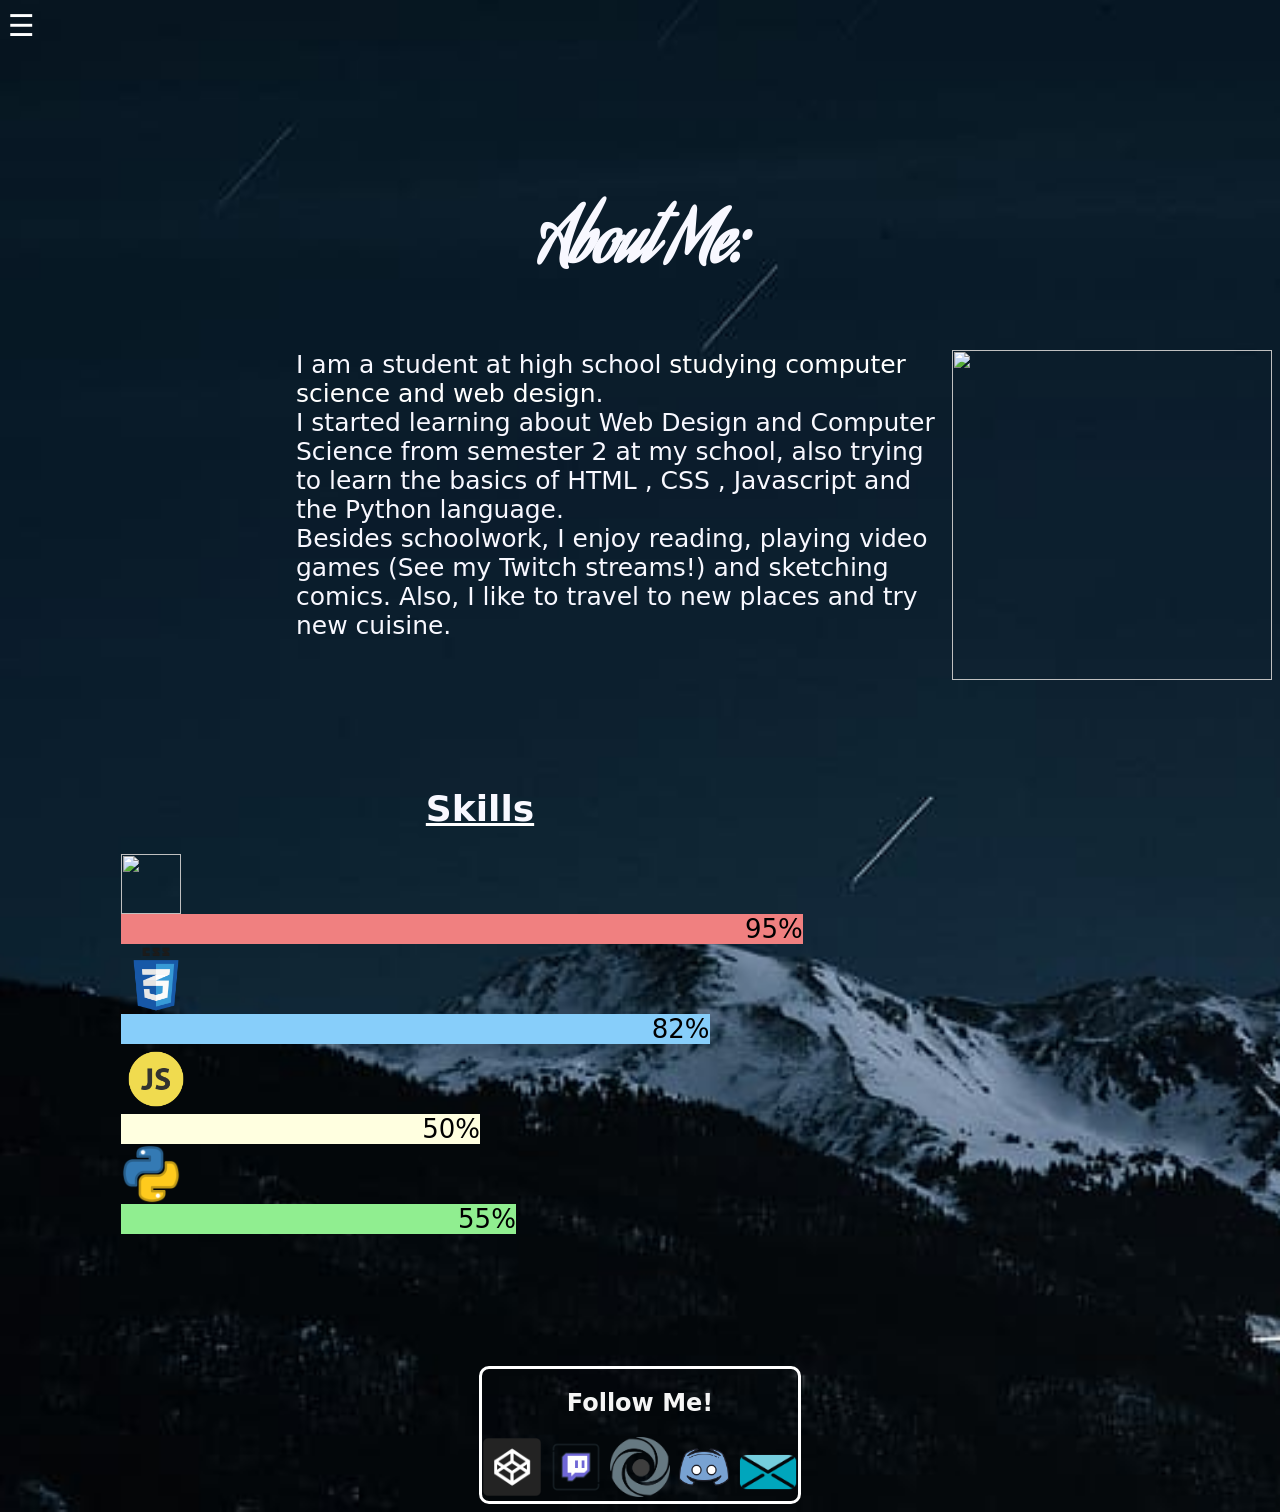
==== About Me.html @ 362b66c5 "Create webpage" ====
<!DOCTYPE html>
<html lang="en">
<head>
    <meta charset="UTF-8">
    <meta name="viewport" content="width=device-width, initial-scale=1.0">
    <link href="info.css" rel="stylesheet" type="text/css">
    <title>About Me</title>
</head>
<body>
    <div id=nav class=sideNav>
        <a href="javascript:void(0)" class="closebtn" onclick="closeNav()">&times;</a>
        <a href="Rabab_Rahman.html">Home</a>
        <a href="About Me.html">About Me</a>
        <a href="creations.html">Projects</a>
        <a href="interests.html">My Interests</a>
        <a href="beliefs.html">What I believe...</a></div>
    </div>
    <span style="font-size:30px;cursor:pointer" onclick="openNav()">&#9776</span>
<div class= focus-in-expand>
<h1>About Me:</h1></div>
</div>
<img src="Rabab_picture.jpg"align=right width= 320px height=330px>
<div class="box">
<p>  I am a student at high school <span>studying computer science and web design</span>. <br>I started learning about Web Design and Computer Science from semester 2 at my school, also trying to learn the basics of HTML , CSS , Javascript and the Python language.<br> Besides schoolwork, I enjoy reading, playing video games (See my Twitch streams!) and sketching comics. Also, I like to travel to new places and try new cuisine.</p>  </div>
<div class= skills>
    <h1 style= "font-family: system-ui; font-size: 36px;">Skills</h1>
    <img src="iconfinder_html5_386722.png" width=60px height="60px" style="display: block;" align=center>
    <div class=html>95%</div>
    <img src="iconfinder_css3_294692.png" width=70px height=70px align= center style="display: block;">
    <div class= CSS>82%</div>
    <img src= "iconfinder_code-programming-javascript-software-develop-command-language_652581.png" width=70px; height=70px; style="display: block;">
    <div class= JS>50%</div> 
    <img src="iconfinder_267_Python_4518857.png" width=60px height="60px" style="display: block;">
    <div class= python>55%</div>
</div>
<button onclick="topFunction()" id="myBtn" title="Go to top">Back to Top</button>
<div class= multimedia-container>
<div class="multimedia">
    <h2>Follow Me!</h2> 
    <a href="https://codepen.io/Rababr1"><img src="iconfinder_56_939818.png" width="60px" height=60px></a>
     <a href=https://www.twitch.tv/rababr1><img src="iconfinder_twitch_5017729.png"width="60px" height=60px></a>
     <a href="https://repl.it/@RababRahman"><img src="repl.it button.png" width="60px" height=60px></a>
     <a href="https:discord.com"><img src="icons8-discord-100.png" width="60px" height="60px"></a>
     <a href="mailto:rababr1@educbe.ca"><img src="iconfinder_web_5_3924900.png" width="60px" height=50px></a></div></div>
     <script src="finalR.js"></script>
     <script>//Get the button:
        mybutton = document.getElementById("myBtn");
        
        // When the user scrolls down 20px from the top of the document, show the button
        window.onscroll = function() {scrollFunction()};
        
        function scrollFunction() {
          if (document.body.scrollTop > 20 || document.documentElement.scrollTop > 20) {
            mybutton.style.display = "block";
          } else {
            mybutton.style.display = "none";
          }
        }
        
        // When the user clicks on the button, scroll to the top of the document
        function topFunction() {
          document.body.scrollTop = 0; // For Safari
          document.documentElement.scrollTop = 0; // For Chrome, Firefox, IE and Opera
        }</script>
</div>
</body>
</html>
---- info.css ----
body{
  background-image: url(background_image4.jpg);
  background-size:cover
  /*background-attachement=fixed;*/
}
h1{
  font-family: Aguafina Script;
  color:ghostwhite;
  text-align: center;
  padding: top 150px;
  margin-top: 4cm;
  font-size: 70px;
}
.text-shadow-drop-left {
	-webkit-animation: text-shadow-drop-left 0.6s both;
	        animation: text-shadow-drop-left 0.6s both;
}

/* ----------------------------------------------
 * Generated by Animista on 2020-5-9 12:16:41
 * Licensed under FreeBSD License.
 * See http://animista.net/license for more info. 
 * w: http://animista.net, t: @cssanimista
 * ---------------------------------------------- */

/**
 * ----------------------------------------
 * @animation text-shadow-drop-left
 * ----------------------------------------
 */
 @-webkit-keyframes text-shadow-drop-left {
    0% {
      text-shadow: 0 0 0 rgba(0, 0, 0, 0);
    }
    100% {
      text-shadow: -6px 0 18px rgba(0, 0, 0, 0.35);
    }
  }
  @keyframes text-shadow-drop-left {
    0% {
      text-shadow: 0 0 0 rgba(0, 0, 0, 0);
    }
    100% {
      text-shadow: -6px 0 18px rgba(0, 0, 0, 0.35);
    }
  }
  
p{
    font-size: 36px;
    color:ghostwhite;
    font-family:system-ui;
    margin-left: 3in;
    margin-right:3in;
}
.bottom{
    background-color: crimson;
    margin-top: 10cm;
}
@font-face{
  font-family: Aguafina Script;
  src: url("AguafinaScript-Regular.ttf");
}
.multimedia-container{
  text-align: center;
}
.multimedia{
  position:auto absolute;
  border-radius: 10px;
  border:solid white;
  display: inline-block;
}
h2{
  font-family: system-ui;
  color:whitesmoke
}

h3{
  font-family: Moongloss;
  color:whitesmoke;
  font-size: 36px;
  text-decoration:black underline ;
}
@font-face{
  font-family: Moongloss;
  src: url("MoonGlossDisplayMedium.otf");
}
.focus-in-expand {
	-webkit-animation: focus-in-expand 1s cubic-bezier(0.250, 0.460, 0.450, 0.940) both;
	        animation: focus-in-expand 1s cubic-bezier(0.250, 0.460, 0.450, 0.940) both;
}
/* ----------------------------------------------
 * Generated by Animista on 2020-5-19 16:31:30
 * Licensed under FreeBSD License.
 * See http://animista.net/license for more info. 
 * w: http://animista.net, t: @cssanimista
 * ---------------------------------------------- */

/**
 * ----------------------------------------
 * animation focus-in-expand
 * ----------------------------------------
 */
 @-webkit-keyframes focus-in-expand {
  0% {
    letter-spacing: -0.5em;
    -webkit-filter: blur(12px);
            filter: blur(12px);
    opacity: 0;
  }
  100% {
    -webkit-filter: blur(0px);
            filter: blur(0px);
    opacity: 1;
  }
}
@keyframes focus-in-expand {
  0% {
    letter-spacing: -0.5em;
    -webkit-filter: blur(12px);
            filter: blur(12px);
    opacity: 0;
  }
  100% {
    -webkit-filter: blur(0px);
            filter: blur(0px);
    opacity: 1;
  }
}

.sideNav{
  height: 90vw;
  width: 0;
  position: absolute;

  z-index: 1;
  top: 0vw;
  left: 0;
  background-image: url(astronomy.jpg);
  background-size:cover;
  /*background-attachement:fixed;*/
  overflow-x: hidden;
  padding-top: 60px;
  transition: 0.5s;

}
span{
  color: white;
  font-family: system-ui;
}
.sideNav a{
  padding: 8px 8px 8px 32px;
text-decoration: none;
font-size: 25px;
color:ghostwhite;
font-size: 50px;
display: block;
transition: 0.3s;
font-family: system-ui;
font-weight: normal;
}
.sideNav a hover{
color: #f1f1f1;
}
.sideNav .closebtn{
position: absolute;
top: 0;
right: 25px;
font-size: 36px;
margin-left: 50px;
}
a{
text-align: center;
}
@media screen and (max-height: 450px) {
.sidenav {padding-top: 15px;}
.sidenav a {font-size: 18px;}
}
.multimedia img:hover{
  opacity:0.8
}
p{
  font-size: 25px;
}
/* Make sure that padding behaves as expected */
* {box-sizing:border-box}

.skills {
  text-align: right; /* Right-align text */
  color:black; /* White text color */
  font-family: system-ui;
  font-size: 36px;
  align-content: center;
}

.html {width: 95%;; background-color: lightcoral;
font-size: 26px;} /* Red */
.CSS {width: 82%; background-color:lightskyblue;font-size:26px} /* Blue */
.JS {width: 50%; background-color:lightyellow;font-size: 26px;} /* Yellow */
.python{width:55%; background-color: lightgreen;font-size:26px;}
#myBtn {
  display: none; /* Hidden by default */
  position: fixed; /* Fixed/sticky position */
  bottom: 20px; /* Place the button at the bottom of the page */
  right: 30px; /* Place the button 30px from the right */
  z-index: 99; /* Make sure it does not overlap */
  border: none; /* Remove borders */
  outline: none; /* Remove outline */
  background-color:lightslategray; /* Set a background color */
  color: white; /* Text color */
  cursor: pointer; /* Add a mouse pointer on hover */
  padding: 15px; /* Some padding */
  border-radius: 10px; /* Rounded corners */
  font-size: 18px; /* Increase font size */
}

#myBtn:hover {
  background-color: #555; /* Add a dark-grey background on hover */
}
.skills{
  border:none;
  padding: 3cm;
  margin-bottom: 0.5cm;
}
.skills h1{
  margin-top: 10px;
  text-decoration: white underline;
}
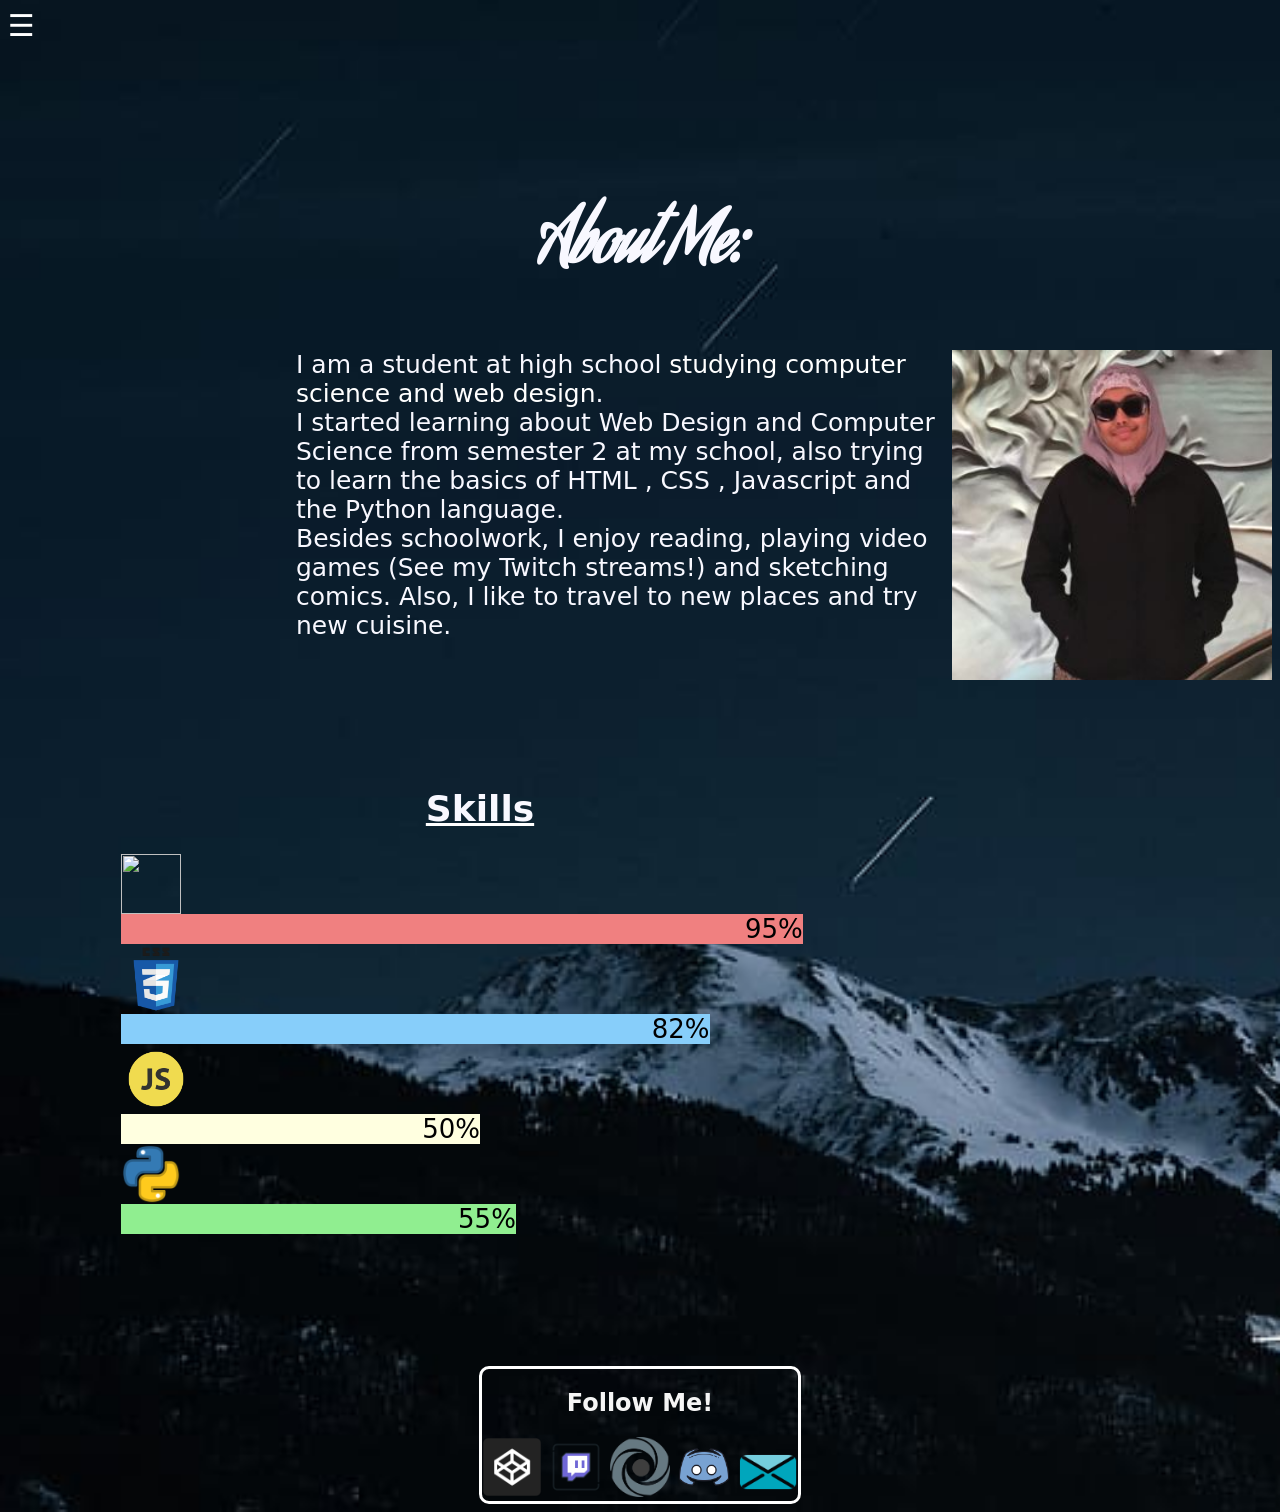
==== commit 44a08e6f: "Update About Me.html" ====
--- a/About Me.html
+++ b/About Me.html
@@ -19,7 +19,7 @@
 <div class= focus-in-expand>
 <h1>About Me:</h1></div>
 </div>
-<img src="Rabab_picture.jpg"align=right width= 320px height=330px>
+<img src="Rabab_picture.JPG"align=right width= 320px height=330px>
 <div class="box">
 <p>  I am a student at high school <span>studying computer science and web design</span>. <br>I started learning about Web Design and Computer Science from semester 2 at my school, also trying to learn the basics of HTML , CSS , Javascript and the Python language.<br> Besides schoolwork, I enjoy reading, playing video games (See my Twitch streams!) and sketching comics. Also, I like to travel to new places and try new cuisine.</p>  </div>
 <div class= skills>
@@ -64,4 +64,4 @@
         }</script>
 </div>
 </body>
-</html>+</html>
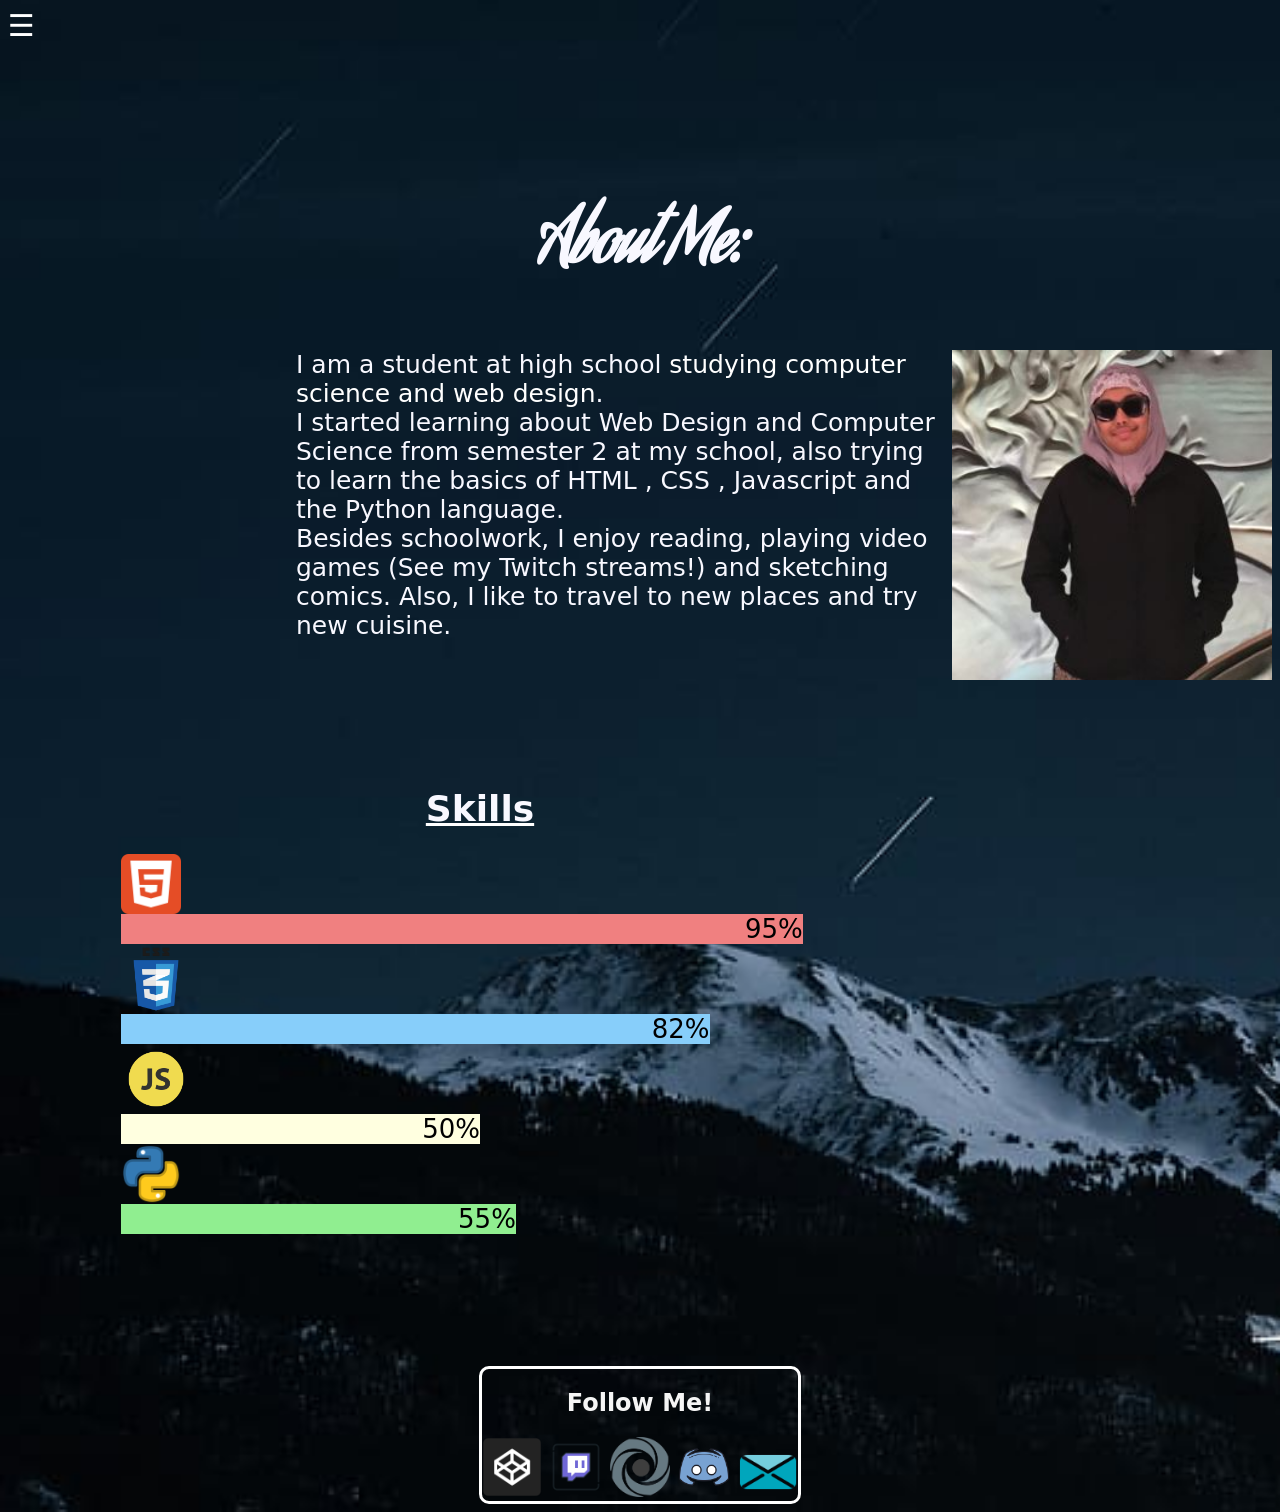
==== commit 15bb42aa: "Update About Me.html" ====
(no text change in the page or its own stylesheets)
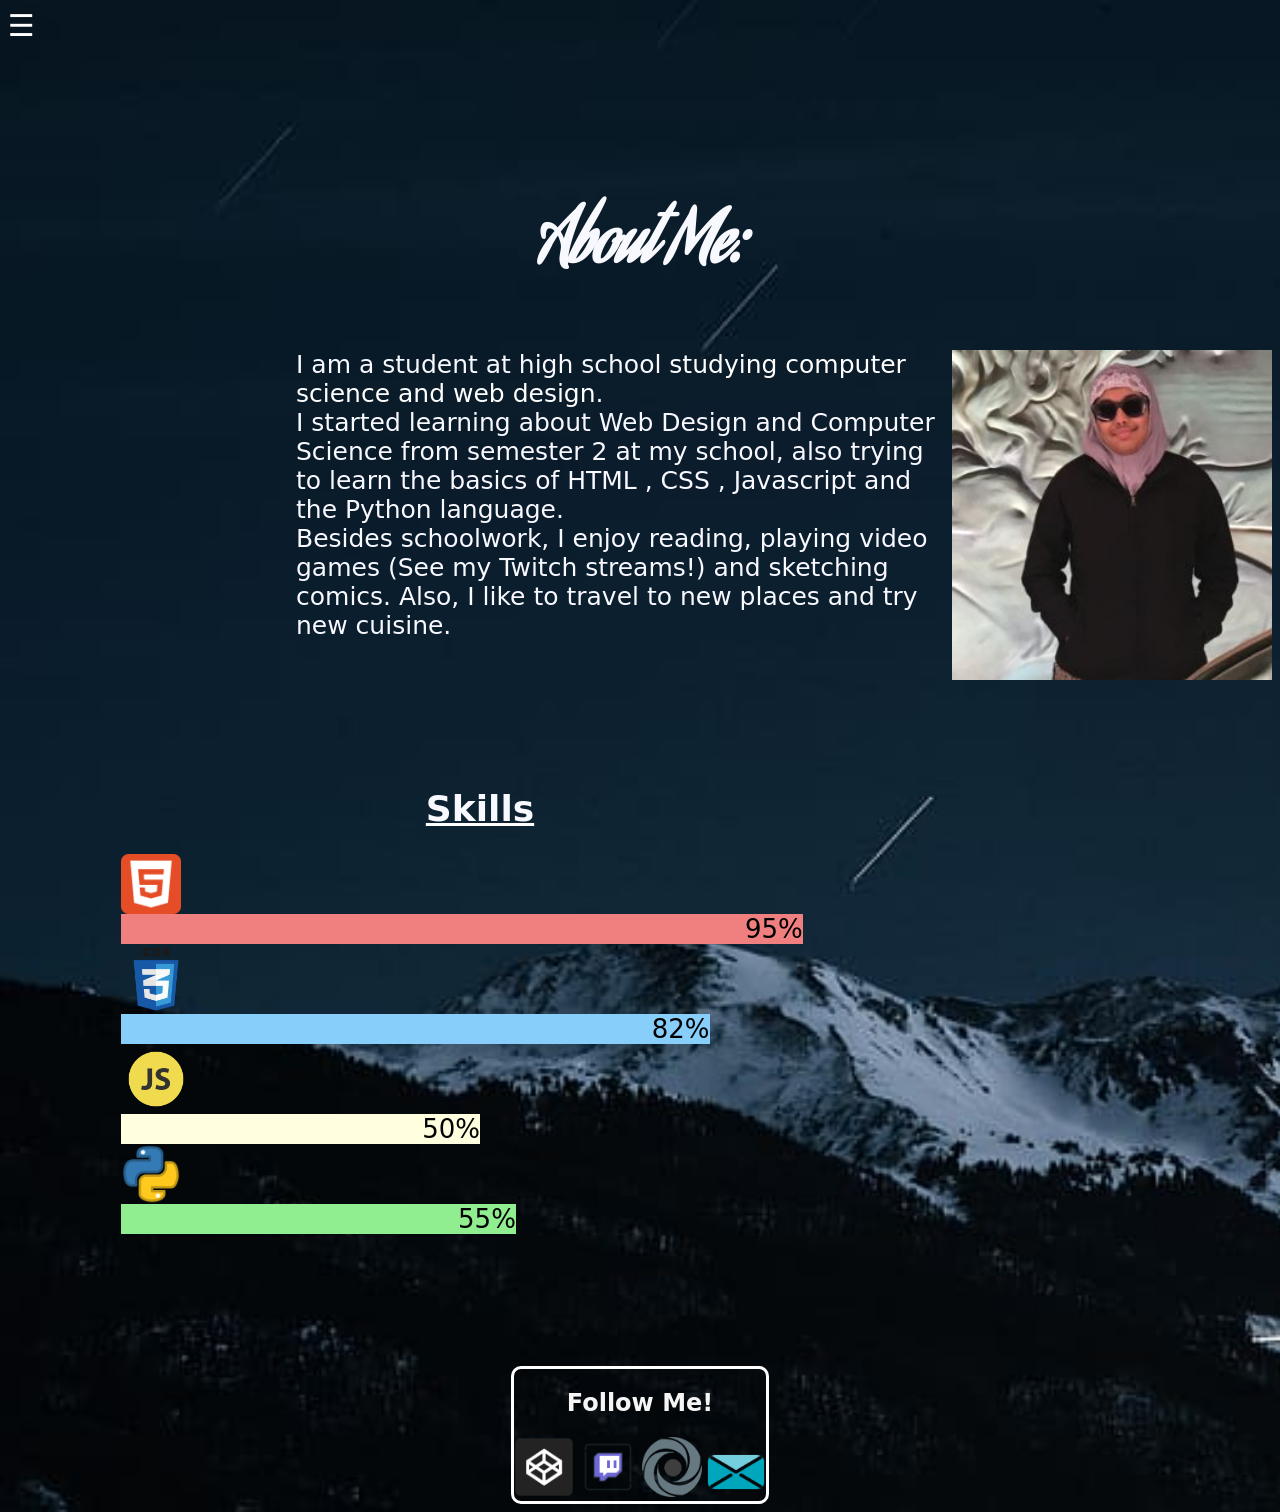
==== commit 9ca36aaf: "Update About Me.html" ====
--- a/About Me.html
+++ b/About Me.html
@@ -40,7 +40,6 @@
     <a href="https://codepen.io/Rababr1"><img src="iconfinder_56_939818.png" width="60px" height=60px></a>
      <a href=https://www.twitch.tv/rababr1><img src="iconfinder_twitch_5017729.png"width="60px" height=60px></a>
      <a href="https://repl.it/@RababRahman"><img src="repl.it button.png" width="60px" height=60px></a>
-     <a href="https:discord.com"><img src="icons8-discord-100.png" width="60px" height="60px"></a>
      <a href="mailto:rababr1@educbe.ca"><img src="iconfinder_web_5_3924900.png" width="60px" height=50px></a></div></div>
      <script src="finalR.js"></script>
      <script>//Get the button:
